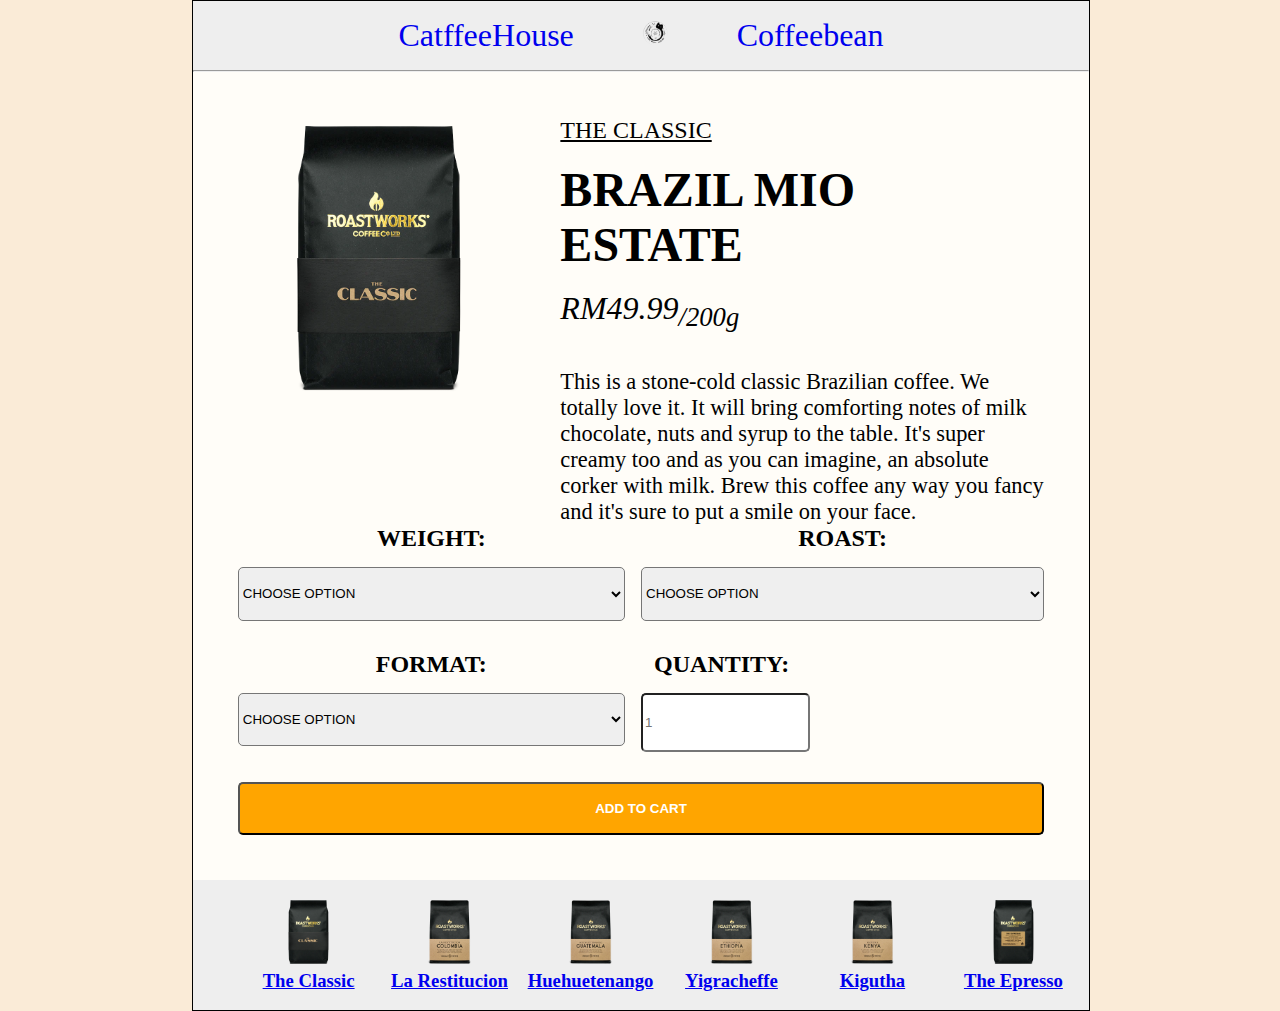
==== classiccoffee.html @ 82044d7e "new file:   classiccoffee.html 	new file:   coffeebean.css 	new file:   colombiacoffee.html 	modifie" ====
<!DOCTYPE html>
<html lang="en"></a>
<head>
    <meta charset="UTF-8">
    <meta http-equiv="X-UA-Compatible" content="IE=edge">
    <meta name="viewport" content="width=device-width, initial-scale=1.0">
    <title>The Classic Brazil Mio Estate</title>
    <link rel="stylesheet" href="coffeebean.css">
</head>
<body>
    <nav>    
            <a href="index.html">CatffeeHouse</a>
            <a href="index.html"><img src="image/CatffeeLogo.png" class="logo" alt="logo"></a>
            <a href="coffeebean.html">Coffeebean</a>      
    </nav>
    <hr>
    <main>
        <img src="image/classiccoffee.png" alt="TheClassic">
        <div class="descri">
            <p class="origin">THE CLASSIC</p> <br>
            <p class="name">BRAZIL MIO ESTATE</p> <br>
            <p class="price">RM49.99<sub>/200g</sub></p>
            <br><br>
            <p>This is a stone-cold classic Brazilian coffee. We totally love it. It will bring comforting notes of milk chocolate, nuts and syrup to the table. It&apos;s super creamy too and as you can imagine, an absolute corker with milk. Brew this coffee any way you fancy and it&apos;s sure to put a smile on your face.</p>
        </div>
        <div class="clear"></div>
        
        <div class="form">
            <form action="https://www.w3schools.com/action_page.php">

                <label class="weight">WEIGHT:
                    <select name="weight">
                        <option value="0">CHOOSE OPTION</option>
                        <option value="1">200g</option>
                        <option value="2">600g</option>
                    </select>
                </label>

                <label class="roast">ROAST:
                    <select name="roast">
                        <option value="0">CHOOSE OPTION</option>
                        <option value="1">ESPRESSO ROAST</option>
                        <option value="2">FILTER ROAST</option>
                    </select>
                </label>

                <label class="format">FORMAT:
                    <select name="format">
                        <option value="0">CHOOSE OPTION</option>
                        <option value="1">GROUND</option>
                        <option value="2">BEAN</option>
                    </select>
                </label>

                <label class="quantity">QUANTITY: <input type="number" placeholder="1"></label>
                <div class="clear"></div>
                <button type="submit" name="addcart" class="addcart">ADD TO CART</button>
            </form>
        </div>
    </main>
    <footer>
        <ul>
            <li><a href="classiccoffee.html"><img src="image/classiccoffee.png" alt="TheClassic"><a href="classiccoffee.html"><h3>The Classic</h3></a></li>
            <li><a href="colombiacoffee.html"><img src="image/colombiacoffee.png" alt="La Restitucion"><a href="colombiacoffee.html"><h3>La Restitucion</h3></a></a></li>
            <li <a href="guatemalacoffee.html"><img src="image/guatemalacoffee.png" alt="Huehuetenango"></a><a href="guatemalacoffee.html"><h3>Huehuetenango</h3></a></a></li>
            <li><a href="ethiopiacoffee.html"><img src="image/ethiopiacoffee.png" alt="Yigracheffe"> <a href="ethiopiacoffee.html"><h3>Yigracheffe</h3></a></a></li>
            <li><a href="kenyacoffee.html"><img src="image/kenyacoffee.png" alt="Kigutha"></a><a href="kenyacoffee.html"><h3>Kigutha</h3></a></li>
            <li><a href="epressocoffee.html"><img src="image/epressocoffee.png" alt="The Epresso"></a><a href="epressocoffee.html"><h3>The Epresso</h3></a></li>
        </ul>
    </footer>
</body>
</html>
---- coffeebean.css ----
* { margin: 0;}

.logo {
    width: 3%;
}

nav {
    width: 100%;
    display: inline-block;
    background-color: #eee;
    text-align: center;
    padding: 1em 0;
}

nav a {
    text-decoration: none;
    font-size: 2em;
    padding: 0 1em;
}

body {
    width: 70%;
    margin: 0 15%;
    background-color: antiquewhite;
    border: 1px solid black;
    min-width: auto;
    max-width: auto;
}

main {
    padding: 5%;
    background-color: #FFFDF8;
}

main img {
    float: left;
    width: 35%;
    background-color: #FFFDF8;
    margin: 0 5% 0 0; 
}

.descri{
    float: right;
    width: 60%;
}

.clear {clear: both;}

.origin {
    text-decoration: underline;
    font-size: 1.5em;
}

.name {
    font-size: 3em;
    font-weight: bold;
}

.price {
    font-size: 2em;
    font-weight: 500;
    font-style: italic;
}

p {
    font-size: 1.4em;
}

form {
    font-weight: bold;
    font-size: 1.5em;
    text-align: center;
}

.weight, .format {
    float: left;
    width: 48%;
    padding-right: 2%;
}

.roast {
    float: right;
    width: 50%;
}

.quantity {
    float: left;
    width: 20%;
}

.addcart {
    width: 100%;
    color: #FFF;
    background-color: orange;
    height: 4em;
    border-radius: 5px;
    font-weight: bold;
}

select, input {
    width: 100%;
    margin: 15px 0 30px 0;
    height: 4em;
    border-radius: 5px;
}

footer {
    background-color: #eee;
    padding: 2% 0;
}

footer img { 
    width: 50%;
}

footer ul {
    list-style-type: none;
text-align: center;
}

footer li {
    width: 16%;
    display: inline-block;
    text-decoration: none;
}
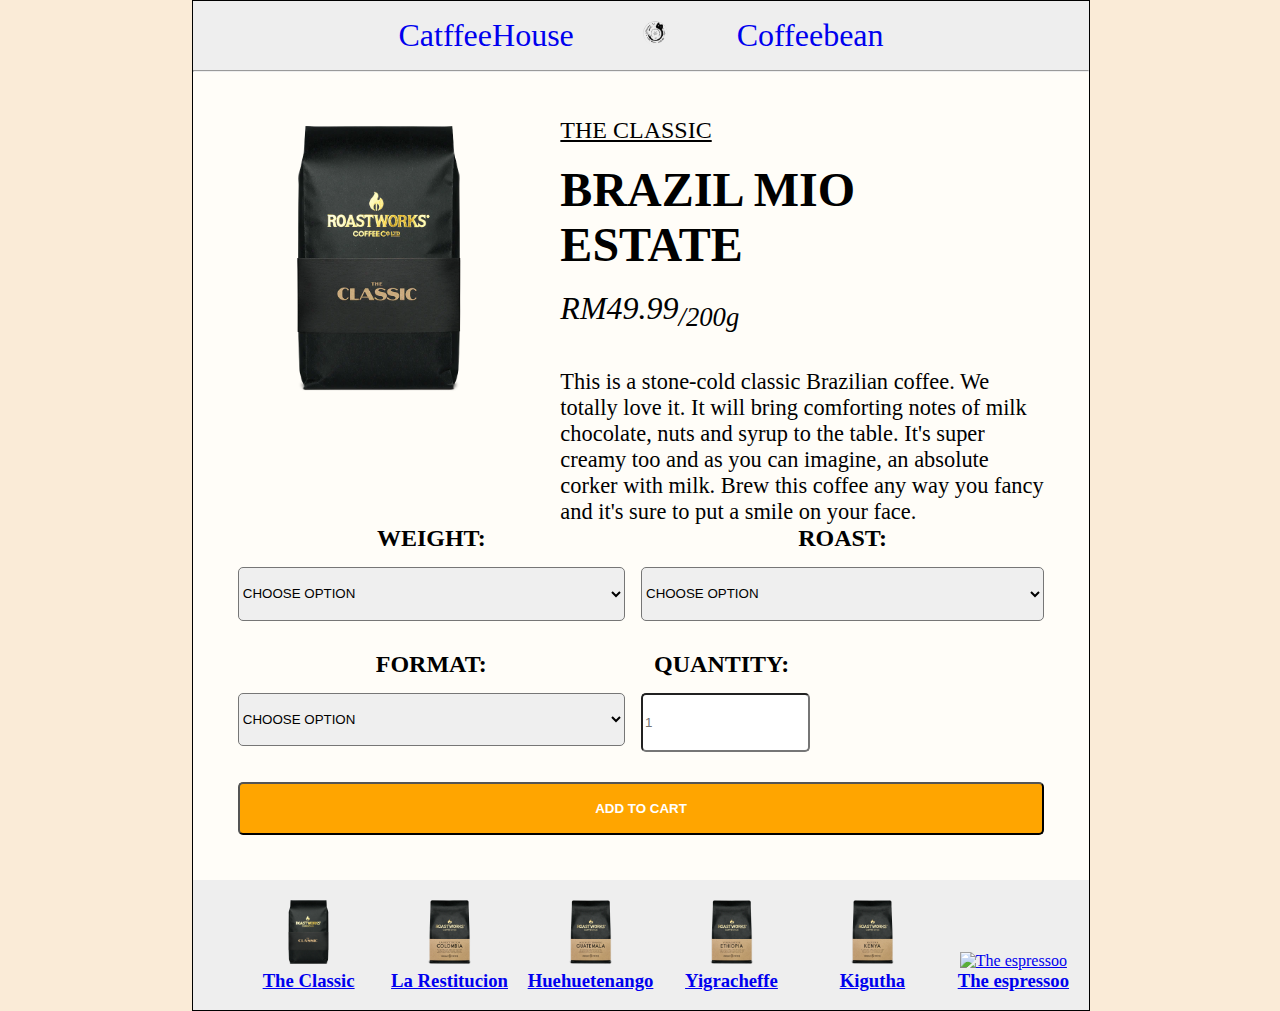
==== commit b1dc2103: "modified:   classiccoffee.html 	modified:   colombiacoffee.html 	renamed:    epressocoffee.html -> e" ====
--- a/classiccoffee.html
+++ b/classiccoffee.html
@@ -65,7 +65,7 @@
             <li <a href="guatemalacoffee.html"><img src="image/guatemalacoffee.png" alt="Huehuetenango"></a><a href="guatemalacoffee.html"><h3>Huehuetenango</h3></a></a></li>
             <li><a href="ethiopiacoffee.html"><img src="image/ethiopiacoffee.png" alt="Yigracheffe"> <a href="ethiopiacoffee.html"><h3>Yigracheffe</h3></a></a></li>
             <li><a href="kenyacoffee.html"><img src="image/kenyacoffee.png" alt="Kigutha"></a><a href="kenyacoffee.html"><h3>Kigutha</h3></a></li>
-            <li><a href="epressocoffee.html"><img src="image/epressocoffee.png" alt="The Epresso"></a><a href="epressocoffee.html"><h3>The Epresso</h3></a></li>
+            <li><a href="espressoocoffee.html"><img src="image/espressoocoffee.png" alt="The espressoo"></a><a href="espressoocoffee.html"><h3>The espressoo</h3></a></li>
         </ul>
     </footer>
 </body>
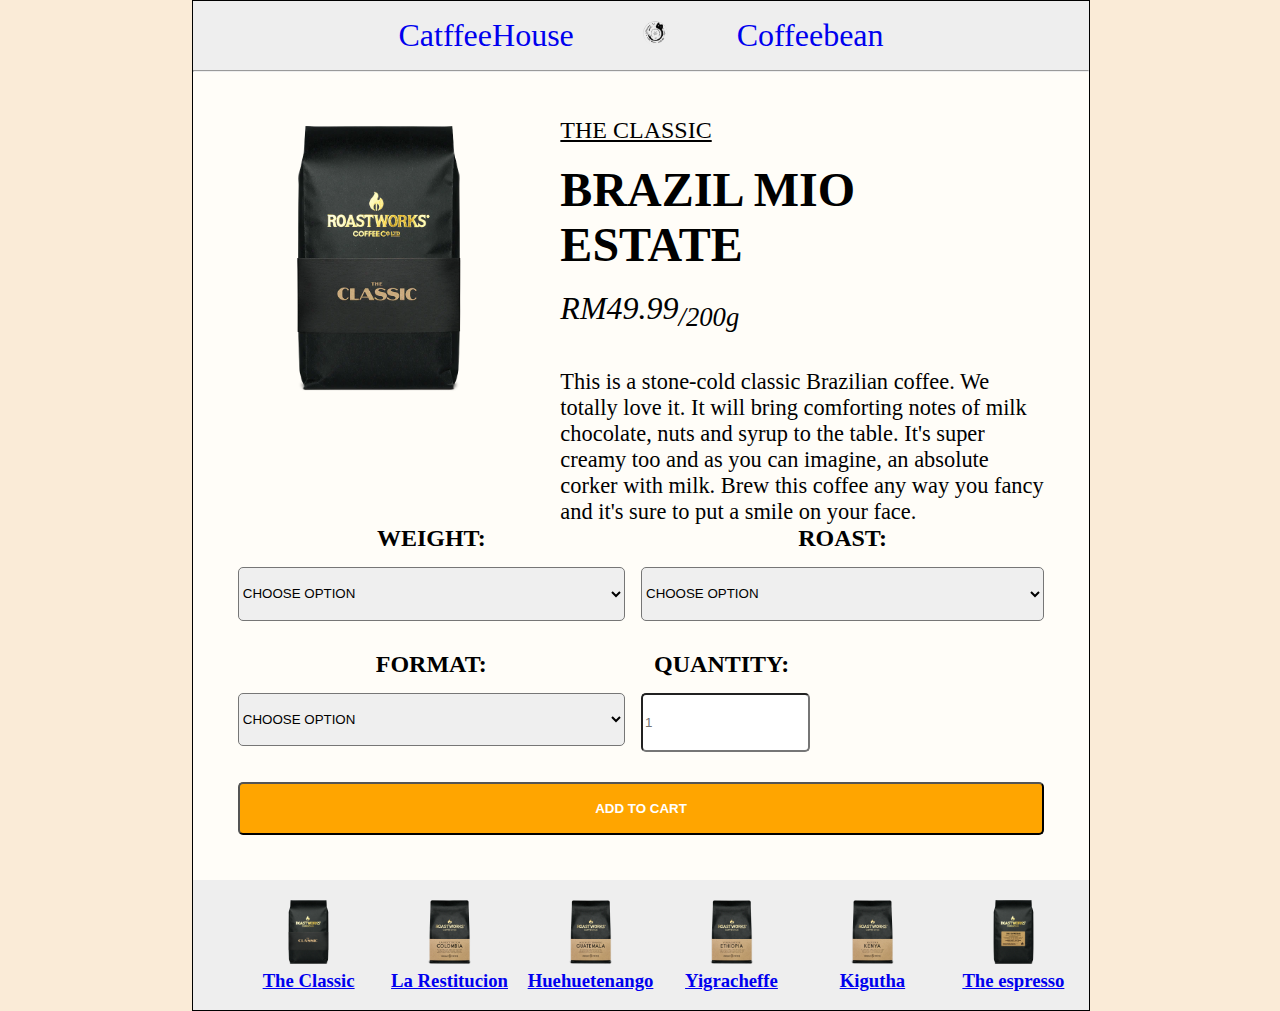
==== commit e3f4c2a3: "modified:   classiccoffee.html 	modified:   colombiacoffee.html 	modified:   espressocoffee.html 	mo" ====
--- a/classiccoffee.html
+++ b/classiccoffee.html
@@ -32,7 +32,6 @@
                     <select name="weight">
                         <option value="0">CHOOSE OPTION</option>
                         <option value="1">200g</option>
-                        <option value="2">600g</option>
                     </select>
                 </label>
 
@@ -65,7 +64,7 @@
             <li <a href="guatemalacoffee.html"><img src="image/guatemalacoffee.png" alt="Huehuetenango"></a><a href="guatemalacoffee.html"><h3>Huehuetenango</h3></a></a></li>
             <li><a href="ethiopiacoffee.html"><img src="image/ethiopiacoffee.png" alt="Yigracheffe"> <a href="ethiopiacoffee.html"><h3>Yigracheffe</h3></a></a></li>
             <li><a href="kenyacoffee.html"><img src="image/kenyacoffee.png" alt="Kigutha"></a><a href="kenyacoffee.html"><h3>Kigutha</h3></a></li>
-            <li><a href="espressoocoffee.html"><img src="image/espressoocoffee.png" alt="The espressoo"></a><a href="espressoocoffee.html"><h3>The espressoo</h3></a></li>
+            <li><a href="espressocoffee.html"><img src="image/espressocoffee.png" alt="The espresso"></a><a href="espressocoffee.html"><h3>The espresso</h3></a></li>
         </ul>
     </footer>
 </body>
